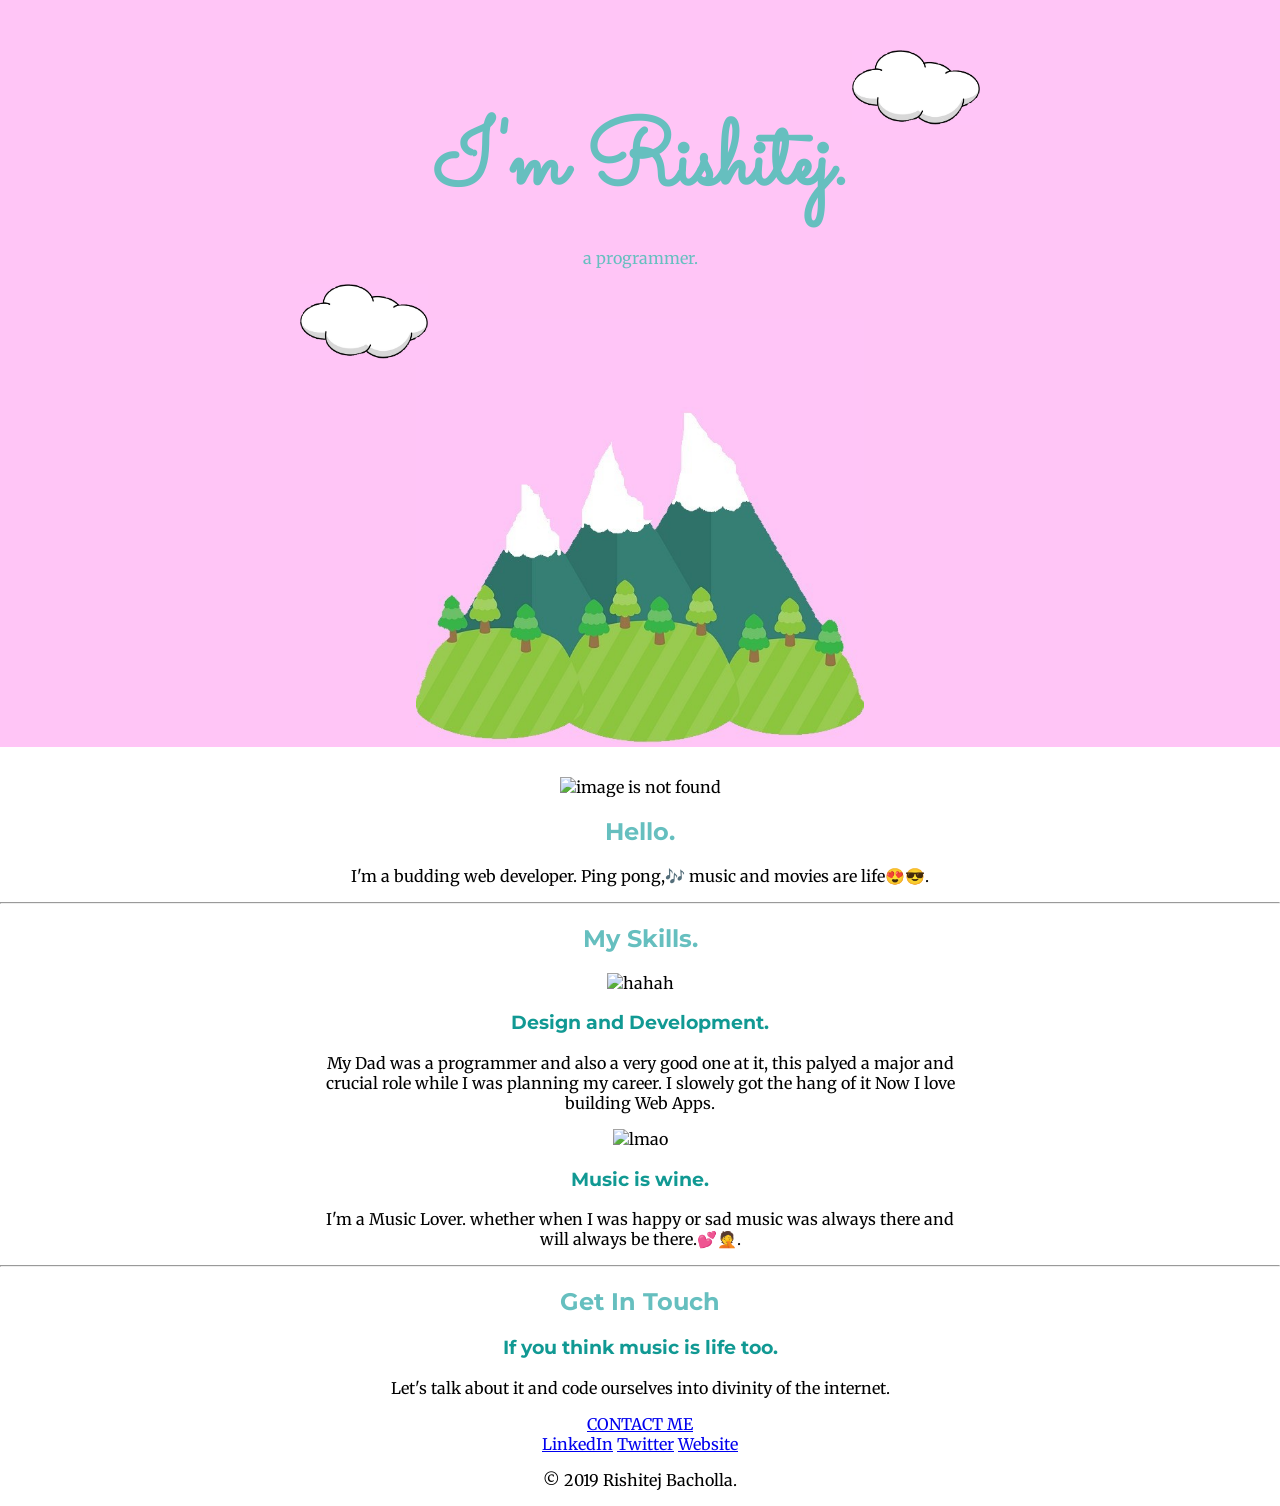
==== index.html @ 6e70b524 "Add files via upload" ====
<!DOCTYPE html>
<html lang="en" dir="ltr">

<head>
  <meta charset="utf-8">
  <title>The Bacholla</title>
  <link rel="stylesheet" href="css/styles.css">
  <link rel="icon" href="favicon.ico">
  <link href="https://fonts.googleapis.com/css?family=Merriweather|Montserrat|Sacramento" rel="stylesheet">
</head>

<body>
  <div class="topContainer">
    <img class="one" src="images/cloud.jpg" alt="cloud">
    <h1> I'm Rishitej.</h1>
    <p class="ayya">a programmer.</p>
    <img class="two" src="images/cloud.jpg" alt="mountain">
    <img class="three" src="images/mountain.jpg" alt="mountain1">
  </div>
  <div class="middle-container">
    <div class="profile">
      <img class="handsome" src="https://scontent-lga3-1.xx.fbcdn.net/v/t1.0-9/19366520_614407885433669_2463491398702085897_n.jpg?_nc_cat=106&_nc_ht=scontent-lga3-1.xx&oh=57f2304bf989d3cede24112fae4169b8&oe=5CB96FBD" alt="image is not found">
      <h2>Hello.</h2>
      <p>I'm a budding web developer. Ping pong,🎶 music and movies are life😍😎. </p>
    </div>
    <hr>
    <div class="skills">
      <h2>My Skills.</h2>
      <div class="skill-row">
        <img class="skill-image" src="https://image.flaticon.com/icons/svg/1055/1055644.svg" alt="hahah">
        <h3>Design and Development.</h3>
        <p>My Dad was a programmer and also a very good one at it, this palyed a major and crucial role while I was planning my career. I slowely got the hang of it Now I love building Web Apps.</p>
      </div>
      <div class="skill-row">
        <img class="sheep-image" src="https://image.flaticon.com/icons/svg/1452/1452399.svg" alt="lmao">
        <h3>Music is wine.</h3>
        <p>I'm a Music Lover. whether when I was happy or sad music was always there and will always be there.💕🤦‍.</p>
      </div>
    </div>
    <hr>
    <div class="contact-me">
      <h2>Get In Touch</h2>
      <h3>If you think music is life too.</h3>
      <p>Let's talk about it and code ourselves into divinity of the internet.</p>
      <a class="btn" href="mailto:rishitejreddy@gmail.com">CONTACT ME</a>
    </div>
  </div>


  <div class="bottom-container">
    <a class="footer-link" href="https://www.linkedin.com/">LinkedIn</a>
    <a class="footer-link" href="https://twitter.com/">Twitter</a>
    <a class="footer-link" href="https://www.appbrewery.co/">Website</a>
    <p>© 2019 Rishitej Bacholla.</p>
  </div>

</body>

</html>
---- css/styles.css ----
.topContainer{
  background-color: #FFC5F6;
  position:relative;
}
body{
  margin: 0;
  text-align: center;
  font-family:"Merriweather",serif;

}
h1{
  margin:0;
  font-family: "Sacramento",cursive;
  font-size: 562.5%;
  color: #66BFBF;

}
h2{
  font-family: "Montserrat",sans-serif;
  color:#66BFBF;
}

h3{
  font-family: "Montserrat",serif;
  color:#119993;
}
.topContainer{
  padding-top: 100px;
}

img{
  size:10%;
}
.one{
  height:10%;
  width: 10%;
  background-color: #FFC5F6;
  margin-left: 300px;
  position:absolute;
  right: 300px;
  top:50px;
}
.two{
  height:10%;
  width:10%;
  background-color:  #FFC5F6;
  position: absolute;
  left: 300px;
}
.three{
  height:35%;
  width:35%;
  background-color:  #FFC5F6;
  margin-top:35px;
}
.handsome{
  height: 200px;
  width: 200px;
  margin-top: 30px;
}
.skill-image{
  height:300px;
  width:300px;
}
.sheep-image{
  height: 300px;
  width:300px;
}
.ayya{
  font-style: sans;
  color: #66BFBF;
}
.skill-row{
  width: 50%;
  margin:auto;
}
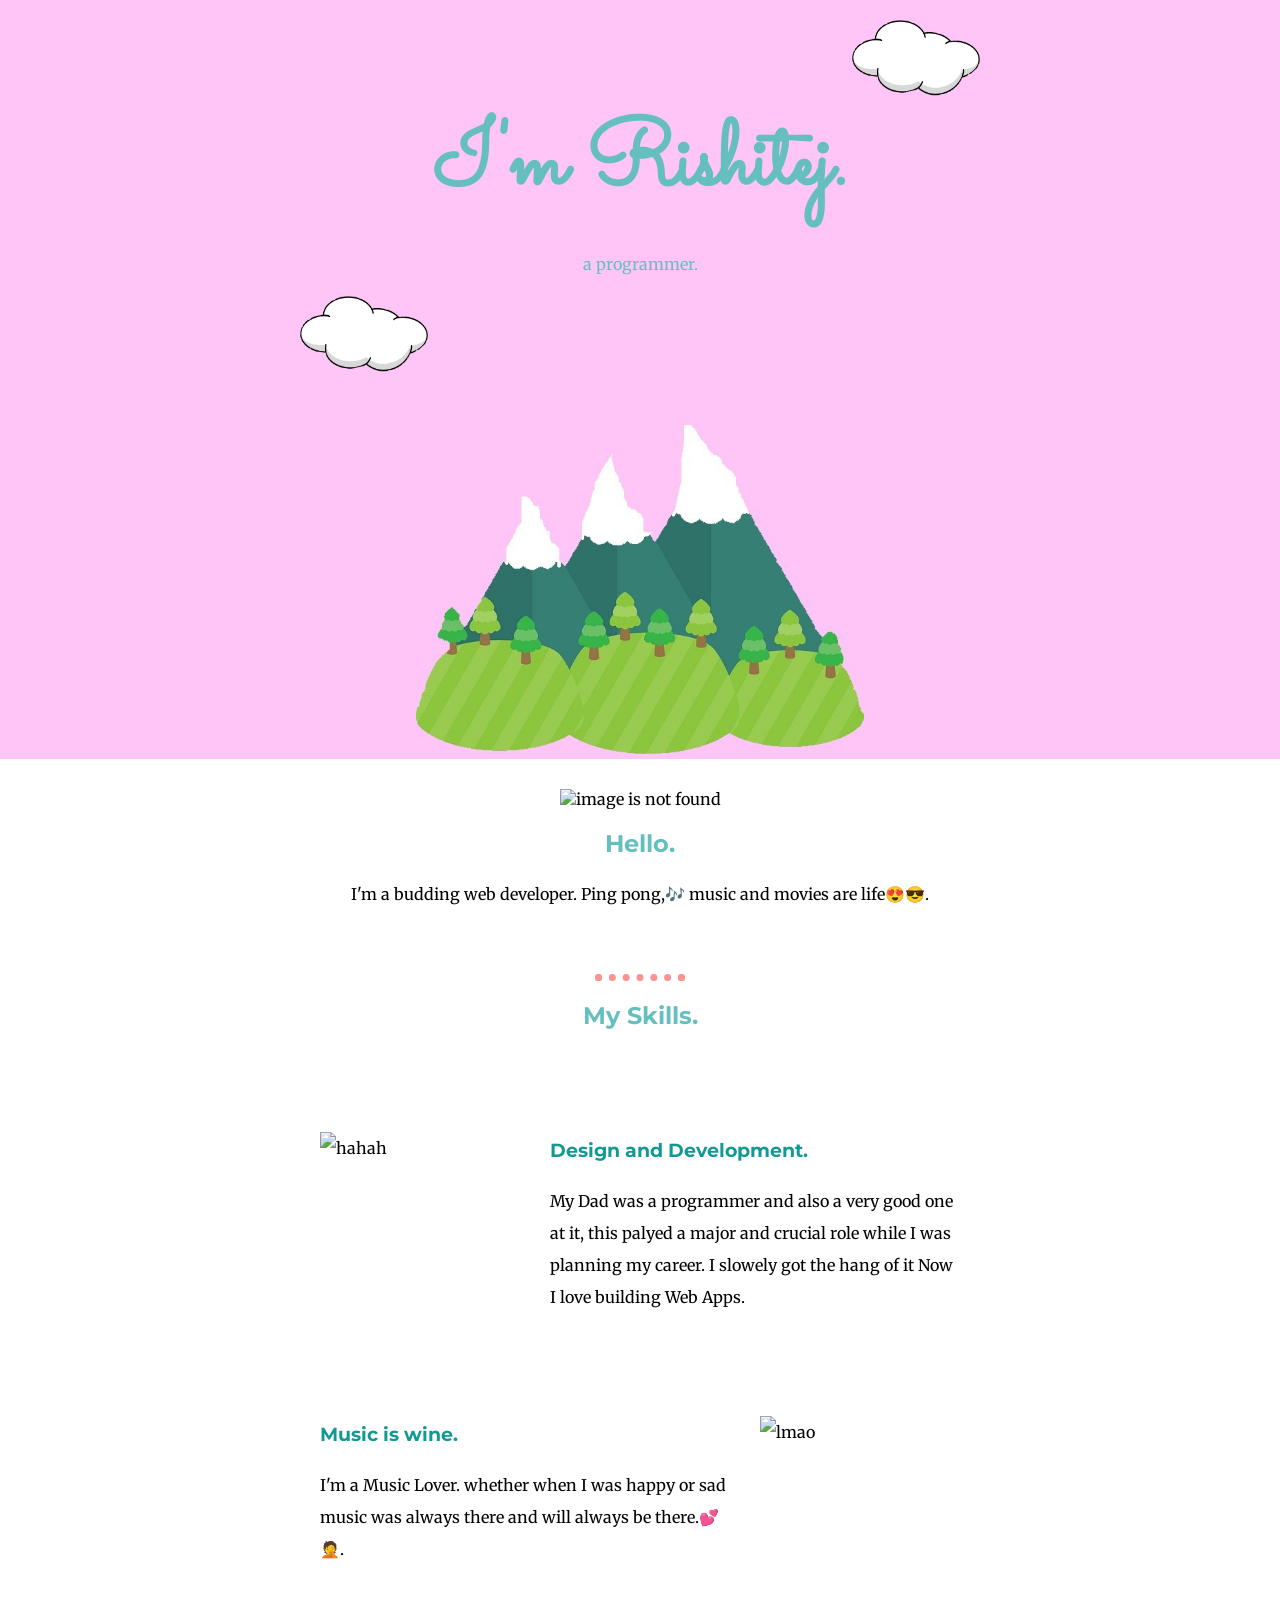
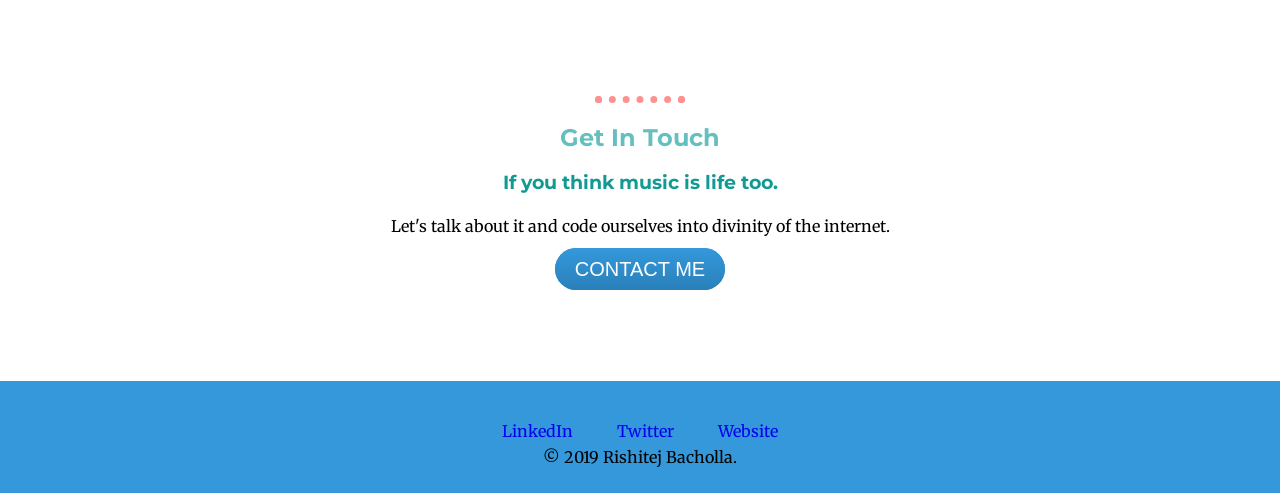
==== commit 3aec0d93: "Add files via upload" ====
--- a/index.html
+++ b/index.html
@@ -37,21 +37,25 @@
         <p>I'm a Music Lover. whether when I was happy or sad music was always there and will always be there.💕🤦‍.</p>
       </div>
     </div>
+    <br />
     <hr>
     <div class="contact-me">
       <h2>Get In Touch</h2>
       <h3>If you think music is life too.</h3>
       <p>Let's talk about it and code ourselves into divinity of the internet.</p>
-      <a class="btn" href="mailto:rishitejreddy@gmail.com">CONTACT ME</a>
+
+      <a class="butn" href="mailto:rishitejreddy@gmail.com">CONTACT ME</a>
     </div>
   </div>
 
 
   <div class="bottom-container">
+    <br>
     <a class="footer-link" href="https://www.linkedin.com/">LinkedIn</a>
+
     <a class="footer-link" href="https://twitter.com/">Twitter</a>
     <a class="footer-link" href="https://www.appbrewery.co/">Website</a>
-    <p>© 2019 Rishitej Bacholla.</p>
+    <p class = "calaas">© 2019 Rishitej Bacholla.</p>
   </div>
 
 </body>
--- a/css/styles.css
+++ b/css/styles.css
@@ -21,6 +21,8 @@
 }
 
 h3{
+
+  margin:auto;
   font-family: "Montserrat",serif;
   color:#119993;
 }
@@ -38,7 +40,7 @@
   margin-left: 300px;
   position:absolute;
   right: 300px;
-  top:50px;
+  top:20px;
 }
 .two{
   height:10%;
@@ -59,12 +61,16 @@
   margin-top: 30px;
 }
 .skill-image{
-  height:300px;
-  width:300px;
+  float: left;
+  height:200px;
+  width:200px;
+  margin-right: 30px;
 }
 .sheep-image{
-  height: 300px;
-  width:300px;
+  float: right;
+  height: 200px;
+  width:200px;
+  margin-left: 30px;
 }
 .ayya{
   font-style: sans;
@@ -72,5 +78,71 @@
 }
 .skill-row{
   width: 50%;
-  margin:auto;
+  margin:8% auto 8% auto;
+  text-align: left;
+  line-height:2;
 }
+p{
+  line-height: 2;
+}
+hr{
+  border-style: dotted;
+  border-bottom: none;
+  width:6%;
+  border-width: 7px;
+  color:#FE9191;
+}
+.profile{
+  margin-bottom: 5%;
+}
+.contact-message{
+  width: 40%;
+  margin: 40px auto 80px auto ;
+}
+.butn {
+  background: #3498db;
+  background-image: -webkit-linear-gradient(top, #3498db, #2980b9);
+  background-image: -moz-linear-gradient(top, #3498db, #2980b9);
+  background-image: -ms-linear-gradient(top, #3498db, #2980b9);
+  background-image: -o-linear-gradient(top, #3498db, #2980b9);
+  background-image: linear-gradient(to bottom, #3498db, #2980b9);
+  -webkit-border-radius: 28;
+  -moz-border-radius: 28;
+  border-radius: 28px;
+  font-family: Arial;
+  color: #ffffff;
+  font-size: 20px;
+  padding: 10px 20px 10px 20px;
+  text-decoration: none;
+  margin: 0px auto 10px auto;
+}
+
+.butn:hover {
+  background: #3cb0fd;
+  background-image: -webkit-linear-gradient(top, #3cb0fd, #3498db);
+  background-image: -moz-linear-gradient(top, #3cb0fd, #3498db);
+  background-image: -ms-linear-gradient(top, #3cb0fd, #3498db);
+  background-image: -o-linear-gradient(top, #3cb0fd, #3498db);
+  background-image: linear-gradient(to bottom, #3cb0fd, #3498db);
+  text-decoration: none;
+}
+.bottom-container{
+  background-color: #3498db;
+  padding: 20px 0;
+
+
+}
+.contact-me{
+  margin-bottom: 100px;
+}
+.calaas{
+  margin:0;
+}
+a{
+  margin: 10px 20px;
+  text-decoration:none;
+
+}
+a:hover{
+  color:white;
+}
